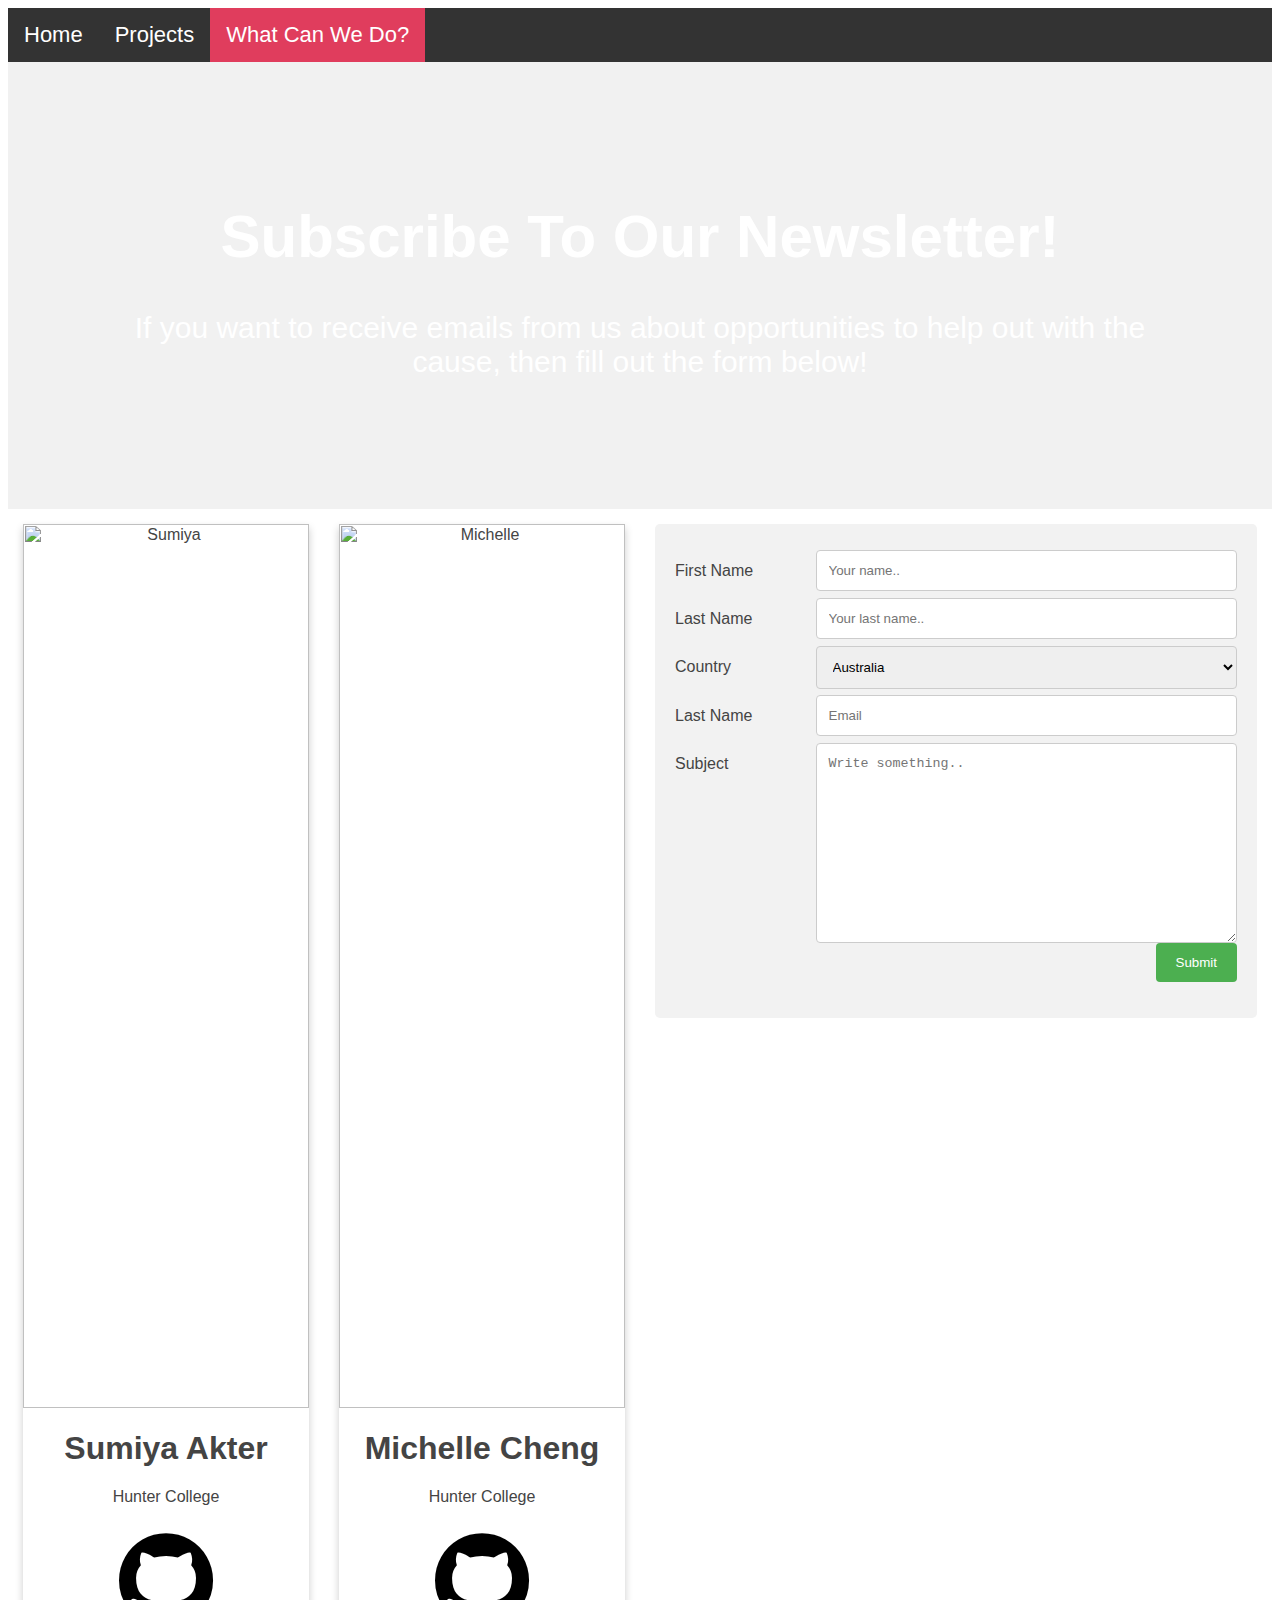
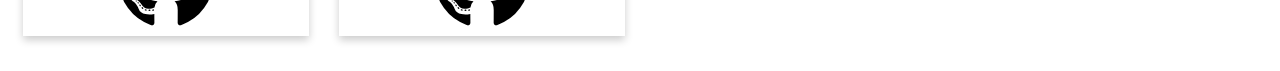
==== information.html @ bbdb81b1 "💍🏵 Updated with Glitch" ====
<html>
  <head>
    <title>Information</title>
    <meta charset="utf-8" />
    <meta name="viewport" content="width=device-width, initial-scale=1" />
    <link
      href="https://cdn.jsdelivr.net/npm/bootstrap@5.0.0-beta3/dist/css/bootstrap.min.css"
      rel="stylesheet"
      integrity="sha384-eOJMYsd53ii+scO/bJGFsiCZc+5NDVN2yr8+0RDqr0Ql0h+rP48ckxlpbzKgwra6"
      crossorigin="anonymous"
    />
    <link rel="stylesheet" href="https://cdnjs.cloudflare.com/ajax/libs/font-awesome/4.7.0/css/font-awesome.min.css">
    <!-- import the webpage's stylesheet -->
    <link rel="stylesheet" href="/style.css" />

    <!-- import the webpage's javascript file -->
    <script src="/script.js" defer></script>
  </head>
  <body>
    <div class="topnav">
      <a href="index.html">Home</a>
      <a href="project.html"> Projects </a>
      <a class="active" href="#information.html">What Can We Do? </a>
    </div>

    <header>
      <div class="header">
        <h1>
          Subscribe To Our Newsletter!
        </h1>
        <p>
          If you want to receive emails from us about opportunities to help out
          with the cause, then fill out the form below!
        </p>
      </div>
    </header>
    <div class="column" style = "width: 50%; float:right;">
    <div class="container">
      <form>
        <div class="row">
          <div class="col-25">
            <label for="fname">First Name</label>
          </div>
          <div class="col-75">
            <input
              type="text"
              id="fname"
              name="firstname"
              placeholder="Your name.."
            />
          </div>
        </div>
        <div class="row">
          <div class="col-25">
            <label for="lname">Last Name</label>
          </div>
          <div class="col-75">
            <input
              type="text"
              id="lname"
              name="lastname"
              placeholder="Your last name.."
            />
          </div>
        </div>
        <div class="row">
          <div class="col-25">
            <label for="country">Country</label>
          </div>
          <div class="col-75">
            <select id="country" name="country">
              <option value="australia">Australia</option>
              <option value="canada">Canada</option>
              <option value="usa">USA</option>
            </select>
          </div>
        </div>
       <div class="row">
          <div class="col-25">
            <label for="lname">Last Name</label>
          </div>
          <div class="col-75">
            <input
              type="text"
              id="Email"
              name="Email"
              placeholder="Email"
            />
          </div>
        </div>
        <div class="row">
          <div class="col-25">
            <label for="subject">Subject</label>
          </div>
          <div class="col-75">
            <textarea
              id="subject"
              name="subject"
              placeholder="Write something.."
              style="height:200px"
            ></textarea>
          </div>
        </div>
        <div class="row">
          <input type="submit" value="Submit" onclick= "onSubmit()"/>
        </div>
      </form>
    </div>
    </div>
    <div class="profileCards">
      
      <div class="card">
        <img src="https://avatars.githubusercontent.com/u/56768289?v=4" alt="Sumiya" style="width:100%">
        <h1>
          Sumiya Akter
        </h1>
        <p>
          Hunter College
        </p>
        <div style = "margin: 20px 0;">
          <a href = "https://github.com/Sumiya-Akter"><i class = "fa fa-github fa-5x"></i></a>
        </div>
      </div>
    </div>
      <div class="profileCards">
        <div class="card">
          <img src="https://avatars.githubusercontent.com/u/56702688?v=4" alt="Michelle" style="width:100%">
          <h1>
            Michelle Cheng
          </h1>
          <p>
            Hunter College
          </p>
          <div style = "margin: 20px 0;">
            <a href = "https://github.com/michellecheng25"><i class = "fa fa-github fa-5x"></i></a>
          </div>
      </div>
      
    </div>
  </body>
</html>
---- style.css ----
/*--------------------------------------------------------------
# General
--------------------------------------------------------------*/
.header {
  color: White;
  font-size: 30px;
  background:url(https://www2.deloitte.com/content/dam/insights/us/articles/43123_feeling-the-heat/images/FeelingTheHeat_1440x660.jpg/_jcr_content/renditions/cq5dam.web.1440.660.jpeg);
}

body {
  font-family: "Open Sans", sans-serif;
  overflow-x: hidden;
  color: #444444;
  background-color: white;
}
  
a {
  color: #2487ce;
  text-decoration:none;
}
  
a:hover {
  color: #469fdf;
  text-decoration: none;
}
  
h1, h2, h3, h4, h5, h6 {
  font-family: "Poppins", sans-serif;
}

/* Create three equal columns that floats next to each other */
.column {
  float: left;
  width: 33%;
  padding: 15px;
}

* {
  box-sizing: border-box;
}

input[type=text], select, textarea {
  width: 100%;
  padding: 12px;
  border: 1px solid #ccc;
  border-radius: 4px;
  resize: vertical;
}

label {
  padding: 12px 12px 12px 0;
  display: inline-block;
}

input[type=submit] {
  background-color: #4CAF50;
  color: white;
  padding: 12px 20px;
  border: none;
  border-radius: 4px;
  cursor: pointer;
  float: right;
}

input[type=submit]:hover {
  background-color: #45a049;
}

.container {
  border-radius: 5px;
  background-color: #f2f2f2;
  padding: 20px;
}

.col-25 {
  float: left;
  width: 25%;
  margin-top: 6px;
}

.col-75 {
  float: left;
  width: 75%;
  margin-top: 6px;
}

/* Clear floats after the columns */
.row:after {
  content: "";
  display: table;
  clear: both;
}

/* Responsive layout - makes the three columns stack on top of each other instead of next to each other */
@media screen and (max-width:600px) {
  .column {
    width: 100%;
  }
  .col-25, .col-75, input[type=submit] {
    width: 100%;
    margin-top: 0;
  }
}

/*--------------------------------------------------------------
# Header
--------------------------------------------------------------*/
.header {
  background-color: #F1F1F1;
  text-align: center;
  padding: 100px;
}

/*--------------------------------------------------------------
# Navigation Menu
--------------------------------------------------------------*/
  /* The navbar container */
.topnav {
  overflow: hidden;
  background-color: #333;
}

/* Navbar links */
.topnav a {
  float: left;
  display: block;
  color: #ffffff;
  text-align: center;
  padding: 14px 16px;
  text-decoration: none;
}

/* Links - change color on hover */
.topnav a:hover {
  background-color: #ddd;
  color: black;
}

.topnav a.active{
  background-color: #e03d5d;
  color: white;
}

h3 {
    font-family: "Poppins", sans-serif;
    font-weight: bold;
}

.column{
  float: left;
  width: 33%;
  padding: 15px;
}
.box {
    float: left;
    width: 45%;
    padding-left: 15px;
    padding-right: 100px;
}

.bot-btn {
    margin-right:20px;
}

.footer {
  background-color: #F1F1F1;
  text-align: center;
  padding: 10px;
}

.click {
  color: gray;
}

.click:hover {
  color: #1B1B3A;
}

.active-input-group {
  float: left;
}

.input-group {
  float: left;
  white-space: nowrap;
  padding-top: 15px;
  padding-left: 50px;
}


/*--------------------------------------------------------------
# Profile Card
--------------------------------------------------------------*/
.card {
  box-shadow: 0 4px 8px 0 rgba(0, 0, 0, 0.2);
  max-width: 300px;
  margin: right;
  text-align: center;
  font-family: arial;
}

.title {
  color: grey;
  font-size: 18px;
}

button {
  border: none;
  outline: 0;
  display: inline-block;
  padding: 8px;
  color: white;
  background-color: #000;
  text-align: center;
  cursor: pointer;
  width: 100%;
  font-size: 18px;
}

a {
  text-decoration: none;
  font-size: 22px;
  color: black;
}

button:hover, a:hover {
  opacity: 0.7;
}

.profileCards{
  float:left;
  width:25%;
  padding:15px;
}
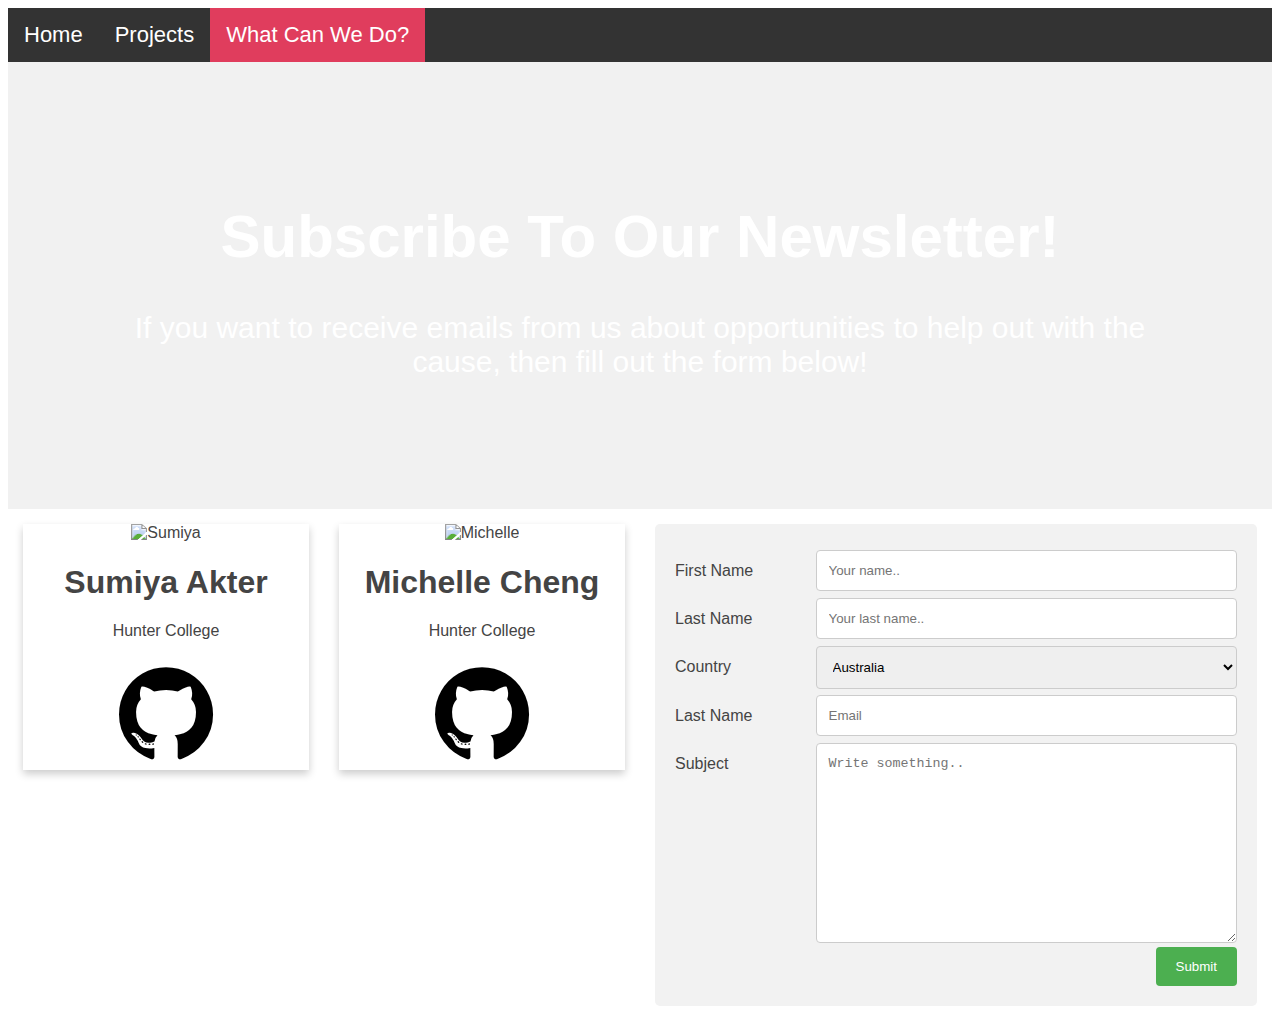
==== commit 814fa8fb: "Updated Webpages" ====
--- a/information.html
+++ b/information.html
@@ -1,20 +1,24 @@
-<html>
+<!DOCTYPE html>
+<html lang="en">
   <head>
-    <title>Information</title>
+    <title>Projects</title>
     <meta charset="utf-8" />
     <meta name="viewport" content="width=device-width, initial-scale=1" />
+    <link
+      rel="stylesheet"
+      href="https://cdnjs.cloudflare.com/ajax/libs/font-awesome/4.7.0/css/font-awesome.min.css"
+    />
     <link
       href="https://cdn.jsdelivr.net/npm/bootstrap@5.0.0-beta3/dist/css/bootstrap.min.css"
       rel="stylesheet"
       integrity="sha384-eOJMYsd53ii+scO/bJGFsiCZc+5NDVN2yr8+0RDqr0Ql0h+rP48ckxlpbzKgwra6"
       crossorigin="anonymous"
     />
-    <link rel="stylesheet" href="https://cdnjs.cloudflare.com/ajax/libs/font-awesome/4.7.0/css/font-awesome.min.css">
-    <!-- import the webpage's stylesheet -->
-    <link rel="stylesheet" href="/style.css" />
-
-    <!-- import the webpage's javascript file -->
-    <script src="/script.js" defer></script>
+    <script src="https://ajax.googleapis.com/ajax/libs/jquery/3.5.1/jquery.min.js"></script>
+    <script src="https://maxcdn.bootstrapcdn.com/bootstrap/3.4.1/js/bootstrap.min.js"></script>
+    <link rel="preconnect" href="https://fonts.gstatic.com" />
+    <script src="script.js"></script>
+    <link rel="stylesheet" href="style.css" />
   </head>
   <body>
     <div class="topnav">
@@ -25,117 +29,112 @@
 
     <header>
       <div class="header">
-        <h1>
-          Subscribe To Our Newsletter!
-        </h1>
+        <h1>Subscribe To Our Newsletter!</h1>
         <p>
           If you want to receive emails from us about opportunities to help out
           with the cause, then fill out the form below!
         </p>
       </div>
     </header>
-    <div class="column" style = "width: 50%; float:right;">
-    <div class="container">
-      <form>
-        <div class="row">
-          <div class="col-25">
-            <label for="fname">First Name</label>
+    <div class="column" style="width: 50%; float: right">
+      <div class="container">
+        <form>
+          <div class="row">
+            <div class="col-25">
+              <label for="fname">First Name</label>
+            </div>
+            <div class="col-75">
+              <input
+                type="text"
+                id="fname"
+                name="firstname"
+                placeholder="Your name.."
+              />
+            </div>
           </div>
-          <div class="col-75">
-            <input
-              type="text"
-              id="fname"
-              name="firstname"
-              placeholder="Your name.."
-            />
+          <div class="row">
+            <div class="col-25">
+              <label for="lname">Last Name</label>
+            </div>
+            <div class="col-75">
+              <input
+                type="text"
+                id="lname"
+                name="lastname"
+                placeholder="Your last name.."
+              />
+            </div>
           </div>
-        </div>
-        <div class="row">
-          <div class="col-25">
-            <label for="lname">Last Name</label>
+          <div class="row">
+            <div class="col-25">
+              <label for="country">Country</label>
+            </div>
+            <div class="col-75">
+              <select id="country" name="country">
+                <option value="australia">Australia</option>
+                <option value="canada">Canada</option>
+                <option value="usa">USA</option>
+              </select>
+            </div>
           </div>
-          <div class="col-75">
-            <input
-              type="text"
-              id="lname"
-              name="lastname"
-              placeholder="Your last name.."
-            />
+          <div class="row">
+            <div class="col-25">
+              <label for="lname">Last Name</label>
+            </div>
+            <div class="col-75">
+              <input type="text" id="Email" name="Email" placeholder="Email" />
+            </div>
           </div>
-        </div>
-        <div class="row">
-          <div class="col-25">
-            <label for="country">Country</label>
+          <div class="row">
+            <div class="col-25">
+              <label for="subject">Subject</label>
+            </div>
+            <div class="col-75">
+              <textarea
+                id="subject"
+                name="subject"
+                placeholder="Write something.."
+                style="height: 200px"
+              ></textarea>
+            </div>
           </div>
-          <div class="col-75">
-            <select id="country" name="country">
-              <option value="australia">Australia</option>
-              <option value="canada">Canada</option>
-              <option value="usa">USA</option>
-            </select>
+          <div class="row">
+            <input type="submit" value="Submit" onclick="onSubmit()" />
           </div>
-        </div>
-       <div class="row">
-          <div class="col-25">
-            <label for="lname">Last Name</label>
-          </div>
-          <div class="col-75">
-            <input
-              type="text"
-              id="Email"
-              name="Email"
-              placeholder="Email"
-            />
-          </div>
-        </div>
-        <div class="row">
-          <div class="col-25">
-            <label for="subject">Subject</label>
-          </div>
-          <div class="col-75">
-            <textarea
-              id="subject"
-              name="subject"
-              placeholder="Write something.."
-              style="height:200px"
-            ></textarea>
-          </div>
-        </div>
-        <div class="row">
-          <input type="submit" value="Submit" onclick= "onSubmit()"/>
-        </div>
-      </form>
-    </div>
+        </form>
+      </div>
     </div>
     <div class="profileCards">
-      
       <div class="card">
-        <img src="https://avatars.githubusercontent.com/u/56768289?v=4" alt="Sumiya" style="width:100%">
-        <h1>
-          Sumiya Akter
-        </h1>
-        <p>
-          Hunter College
-        </p>
-        <div style = "margin: 20px 0;">
-          <a href = "https://github.com/Sumiya-Akter"><i class = "fa fa-github fa-5x"></i></a>
+        <img
+          src="https://avatars.githubusercontent.com/u/56768289?v=4"
+          alt="Sumiya"
+          style="width: 100%"
+        />
+        <h1>Sumiya Akter</h1>
+        <p>Hunter College</p>
+        <div style="margin: 20px 0">
+          <a href="https://github.com/Sumiya-Akter"
+            ><i class="fa fa-github fa-5x"></i
+          ></a>
         </div>
       </div>
     </div>
-      <div class="profileCards">
-        <div class="card">
-          <img src="https://avatars.githubusercontent.com/u/56702688?v=4" alt="Michelle" style="width:100%">
-          <h1>
-            Michelle Cheng
-          </h1>
-          <p>
-            Hunter College
-          </p>
-          <div style = "margin: 20px 0;">
-            <a href = "https://github.com/michellecheng25"><i class = "fa fa-github fa-5x"></i></a>
-          </div>
+    <div class="profileCards">
+      <div class="card">
+        <img
+          src="https://avatars.githubusercontent.com/u/56702688?v=4"
+          alt="Michelle"
+          style="width: 100%"
+        />
+        <h1>Michelle Cheng</h1>
+        <p>Hunter College</p>
+        <div style="margin: 20px 0">
+          <a href="https://github.com/michellecheng25"
+            ><i class="fa fa-github fa-5x"></i
+          ></a>
+        </div>
       </div>
-      
     </div>
   </body>
 </html>
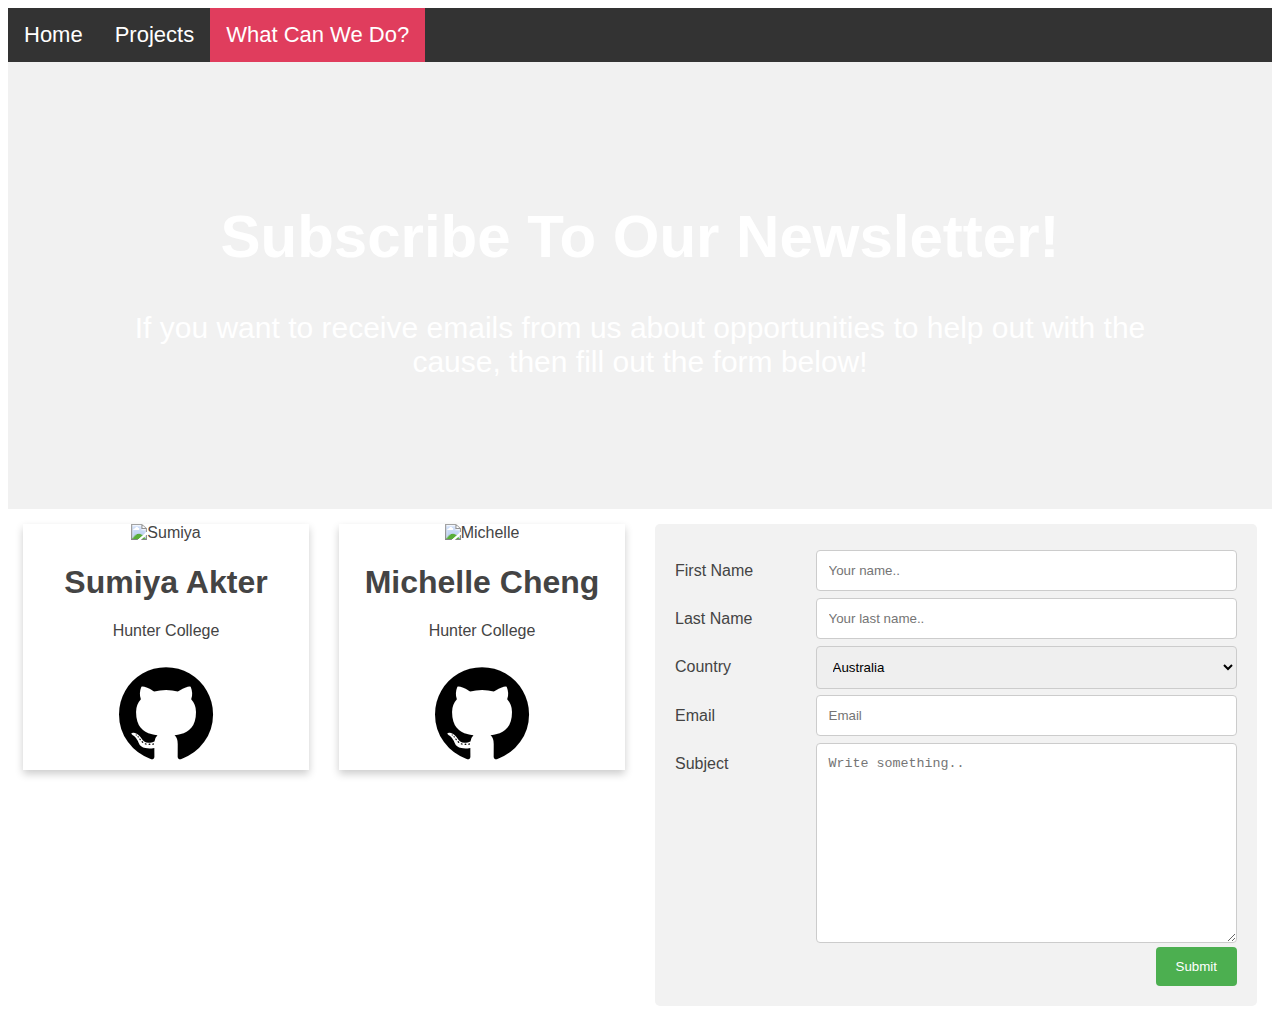
==== commit 40b1095e: "Update information.html" ====
--- a/information.html
+++ b/information.html
@@ -79,7 +79,7 @@
           </div>
           <div class="row">
             <div class="col-25">
-              <label for="lname">Last Name</label>
+              <label for="lname">Email</label>
             </div>
             <div class="col-75">
               <input type="text" id="Email" name="Email" placeholder="Email" />
